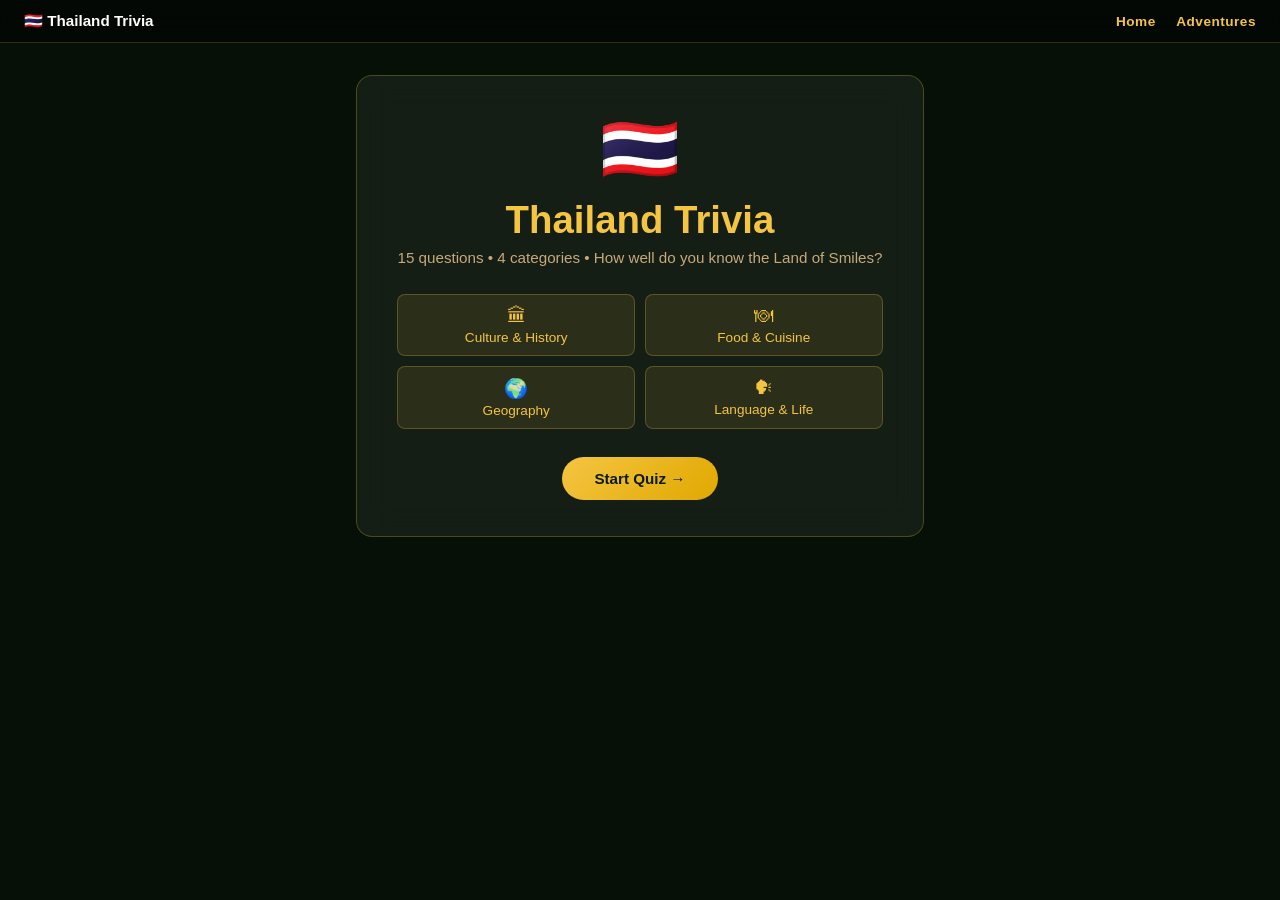
==== app.html @ a81b665e "Add files via upload" ====
<!DOCTYPE html>
<html lang="en">
<head>
  <meta charset="UTF-8">
  <meta name="viewport" content="width=device-width, initial-scale=1.0">
  <title>Thailand Trivia | Alec Roland</title>
  <style>
    /* ========================================================
       ALL STYLES IN ONE FILE (no Bootstrap, no external CSS)
       ======================================================== */
    *, *::before, *::after { box-sizing: border-box; margin: 0; padding: 0; }

    :root {
      --bg-dark: #0c1a0e;
      --gold: #f5c542;
      --gold-hover: #e0b030;
      --card-bg: rgba(255, 255, 255, 0.06);
      --card-border: rgba(245, 197, 66, 0.25);
      --text-main: #f0e6d3;
      --text-muted: #c9a97a;
      --green: #3ddc84;
      --red: #ff5f5f;
      --correct-bg: rgba(61, 220, 132, 0.15);
      --wrong-bg: rgba(255, 95, 95, 0.15);
      --font-main: 'Segoe UI', Arial, sans-serif;
    }

    body {
      font-family: var(--font-main);
      background-color: var(--bg-dark);
      background-image: url('https://images.unsplash.com/photo-1528360983277-13d401cdc186?w=1200&q=60');
      background-size: cover;
      background-attachment: fixed;
      background-position: center;
      color: var(--text-main);
      min-height: 100vh;
      padding: 0;
    }

    body::before {
      content: '';
      position: fixed;
      inset: 0;
      background: rgba(6, 14, 6, 0.82);
      z-index: 0;
    }

    /* Page wrapper */
    .page {
      position: relative;
      z-index: 1;
      min-height: 100vh;
      display: flex;
      flex-direction: column;
    }

    /* Top nav */
    .top-nav {
      background: rgba(0,0,0,0.5);
      backdrop-filter: blur(10px);
      border-bottom: 1px solid rgba(245, 197, 66, 0.2);
      padding: 12px 24px;
      display: flex;
      align-items: center;
      justify-content: space-between;
    }
    .top-nav a {
      color: var(--gold);
      text-decoration: none;
      font-size: 0.85rem;
      font-weight: 600;
      letter-spacing: 0.5px;
    }
    .top-nav a:hover { color: #fff; }
    .top-nav .brand {
      font-size: 0.95rem;
      color: #fff;
      font-weight: 700;
    }

    /* Main container */
    .container {
      max-width: 680px;
      margin: 0 auto;
      padding: 32px 20px 60px;
      flex: 1;
    }

    /* Card base */
    .card {
      background: var(--card-bg);
      backdrop-filter: blur(16px);
      -webkit-backdrop-filter: blur(16px);
      border: 1px solid var(--card-border);
      border-radius: 16px;
      padding: 36px 40px;
      margin-bottom: 20px;
    }

    /* ---- SCREENS ---- */
    .screen { display: none; }
    .screen.active { display: block; }

    /* Intro screen */
    .intro-icon { font-size: 4rem; text-align: center; margin-bottom: 12px; }
    .intro-title {
      font-size: 2.4rem;
      font-weight: 800;
      color: var(--gold);
      text-align: center;
      line-height: 1.1;
      margin-bottom: 8px;
    }
    .intro-sub {
      text-align: center;
      color: var(--text-muted);
      margin-bottom: 28px;
      font-size: 0.95rem;
    }
    .category-grid {
      display: grid;
      grid-template-columns: 1fr 1fr;
      gap: 10px;
      margin-bottom: 28px;
    }
    .category-chip {
      background: rgba(245, 197, 66, 0.1);
      border: 1px solid rgba(245, 197, 66, 0.25);
      border-radius: 8px;
      padding: 10px 14px;
      font-size: 0.85rem;
      color: var(--gold);
      text-align: center;
    }
    .category-chip span { font-size: 1.2rem; display: block; margin-bottom: 3px; }

    /* Progress bar */
    .progress-wrap {
      margin-bottom: 20px;
    }
    .progress-label {
      display: flex;
      justify-content: space-between;
      font-size: 0.8rem;
      color: var(--text-muted);
      margin-bottom: 6px;
    }
    .progress-bar-outer {
      height: 6px;
      background: rgba(255,255,255,0.1);
      border-radius: 3px;
      overflow: hidden;
    }
    .progress-bar-inner {
      height: 100%;
      background: linear-gradient(90deg, var(--gold), #e8a000);
      border-radius: 3px;
      transition: width 0.4s ease;
    }

    /* Question screen */
    .q-category {
      font-size: 0.75rem;
      text-transform: uppercase;
      letter-spacing: 2px;
      color: var(--gold);
      font-weight: 700;
      margin-bottom: 12px;
    }
    .q-text {
      font-size: 1.25rem;
      font-weight: 600;
      color: #fff;
      line-height: 1.5;
      margin-bottom: 24px;
    }
    .options-grid {
      display: flex;
      flex-direction: column;
      gap: 10px;
    }
    .option-btn {
      background: rgba(255,255,255,0.05);
      border: 1px solid rgba(255,255,255,0.15);
      border-radius: 10px;
      padding: 14px 18px;
      color: var(--text-main);
      font-size: 0.95rem;
      text-align: left;
      cursor: pointer;
      transition: background 0.2s, border-color 0.2s, transform 0.1s;
      display: flex;
      align-items: center;
      gap: 12px;
      font-family: var(--font-main);
    }
    .option-btn:hover:not(:disabled) {
      background: rgba(245, 197, 66, 0.12);
      border-color: rgba(245, 197, 66, 0.5);
      transform: translateX(3px);
    }
    .option-btn:disabled { cursor: default; }
    .option-btn.correct {
      background: var(--correct-bg);
      border-color: var(--green);
      color: var(--green);
    }
    .option-btn.wrong {
      background: var(--wrong-bg);
      border-color: var(--red);
      color: var(--red);
    }
    .option-label {
      width: 28px; height: 28px;
      border-radius: 50%;
      background: rgba(255,255,255,0.1);
      display: flex; align-items: center; justify-content: center;
      font-weight: 700;
      font-size: 0.8rem;
      flex-shrink: 0;
      transition: background 0.2s;
    }
    .option-btn.correct .option-label { background: var(--green); color: #000; }
    .option-btn.wrong .option-label { background: var(--red); color: #fff; }

    /* Feedback box */
    .feedback {
      margin-top: 18px;
      padding: 14px 18px;
      border-radius: 10px;
      font-size: 0.9rem;
      line-height: 1.6;
      display: none;
    }
    .feedback.correct { background: var(--correct-bg); border: 1px solid var(--green); color: #a8ffcb; }
    .feedback.wrong { background: var(--wrong-bg); border: 1px solid var(--red); color: #ffb3b3; }
    .feedback.show { display: block; }

    /* Score strip */
    .score-strip {
      display: flex;
      gap: 12px;
      margin-bottom: 20px;
      flex-wrap: wrap;
    }
    .score-chip {
      background: rgba(255,255,255,0.06);
      border: 1px solid rgba(255,255,255,0.12);
      border-radius: 20px;
      padding: 6px 16px;
      font-size: 0.82rem;
      color: var(--text-muted);
      display: flex;
      align-items: center;
      gap: 6px;
    }
    .score-chip .val { color: #fff; font-weight: 700; }

    /* Results screen */
    .results-icon { font-size: 4.5rem; text-align: center; margin-bottom: 10px; }
    .results-title {
      font-size: 2rem;
      font-weight: 800;
      text-align: center;
      margin-bottom: 6px;
    }
    .results-subtitle {
      text-align: center;
      color: var(--text-muted);
      margin-bottom: 24px;
      font-size: 0.95rem;
    }
    .score-display {
      text-align: center;
      margin-bottom: 24px;
    }
    .score-big {
      font-size: 4rem;
      font-weight: 900;
      line-height: 1;
    }
    .score-denom { font-size: 1.5rem; color: var(--text-muted); font-weight: 400; }
    .score-pct {
      font-size: 1.1rem;
      color: var(--text-muted);
      margin-top: 6px;
    }
    .results-message {
      background: rgba(255,255,255,0.05);
      border-left: 3px solid var(--gold);
      border-radius: 0 8px 8px 0;
      padding: 14px 18px;
      font-size: 0.95rem;
      color: var(--text-main);
      margin-bottom: 24px;
      line-height: 1.6;
    }
    .answer-review { margin-bottom: 24px; }
    .answer-review h3 {
      font-size: 0.8rem;
      text-transform: uppercase;
      letter-spacing: 2px;
      color: var(--text-muted);
      margin-bottom: 12px;
    }
    .review-item {
      display: flex;
      align-items: flex-start;
      gap: 10px;
      padding: 8px 0;
      border-bottom: 1px solid rgba(255,255,255,0.05);
      font-size: 0.88rem;
    }
    .review-icon { flex-shrink: 0; margin-top: 2px; font-size: 1rem; }
    .review-q { color: var(--text-muted); line-height: 1.4; }
    .review-a { color: var(--text-main); font-weight: 600; }

    /* Buttons */
    .btn {
      display: inline-block;
      font-family: var(--font-main);
      font-weight: 700;
      padding: 13px 32px;
      border-radius: 30px;
      border: none;
      cursor: pointer;
      font-size: 0.95rem;
      transition: transform 0.15s, box-shadow 0.15s;
      text-decoration: none;
      text-align: center;
    }
    .btn:hover { transform: translateY(-2px); }

    .btn-gold {
      background: linear-gradient(135deg, var(--gold), #e0a800);
      color: #0c1a0e;
    }
    .btn-gold:hover { box-shadow: 0 6px 18px rgba(245, 197, 66, 0.4); }

    .btn-outline {
      background: transparent;
      color: var(--gold);
      border: 2px solid var(--gold);
    }
    .btn-outline:hover { background: rgba(245, 197, 66, 0.1); }

    .btn-next {
      margin-top: 16px;
      width: 100%;
      display: none;
    }
    .btn-next.show { display: block; }

    .btn-row {
      display: flex;
      gap: 12px;
      flex-wrap: wrap;
      justify-content: center;
    }

    /* Responsive */
    @media (max-width: 520px) {
      .card { padding: 24px 20px; }
      .intro-title { font-size: 1.9rem; }
      .category-grid { grid-template-columns: 1fr 1fr; }
      .q-text { font-size: 1.1rem; }
    }
  </style>
</head>
<body>
<div class="page">

  <!-- Top nav -->
  <nav class="top-nav">
    <span class="brand">&#127481;&#127469; Thailand Trivia</span>
    <div>
      <a href="index.html" style="margin-right: 16px;">Home</a>
      <a href="scratch.html">Adventures</a>
    </div>
  </nav>

  <div class="container">

    <!-- ============ INTRO SCREEN ============ -->
    <div id="screen-intro" class="screen active">
      <div class="card">
        <div class="intro-icon">&#127481;&#127469;</div>
        <h1 class="intro-title">Thailand Trivia</h1>
        <p class="intro-sub">15 questions &bull; 4 categories &bull; How well do you know the Land of Smiles?</p>

        <div class="category-grid">
          <div class="category-chip"><span>&#127963;</span>Culture &amp; History</div>
          <div class="category-chip"><span>&#127869;</span>Food &amp; Cuisine</div>
          <div class="category-chip"><span>&#127757;</span>Geography</div>
          <div class="category-chip"><span>&#128483;</span>Language &amp; Life</div>
        </div>

        <div style="text-align: center;">
          <button class="btn btn-gold" onclick="startQuiz()">Start Quiz &#8594;</button>
        </div>
      </div>
    </div>

    <!-- ============ QUESTION SCREEN ============ -->
    <div id="screen-quiz" class="screen">

      <!-- Score strip -->
      <div class="score-strip">
        <div class="score-chip">
          Question <span class="val" id="q-counter">1 / 15</span>
        </div>
        <div class="score-chip">
          Score &nbsp;<span class="val" id="score-live">0</span>
        </div>
        <div class="score-chip" id="streak-chip" style="display:none;">
          Streak &#128293;&nbsp;<span class="val" id="streak-val">0</span>
        </div>
      </div>

      <!-- Progress bar -->
      <div class="progress-wrap">
        <div class="progress-label">
          <span id="progress-label-text">Question 1 of 15</span>
          <span id="progress-pct">0%</span>
        </div>
        <div class="progress-bar-outer">
          <div class="progress-bar-inner" id="progress-bar" style="width: 0%;"></div>
        </div>
      </div>

      <!-- Question card -->
      <div class="card">
        <p class="q-category" id="q-category">Culture</p>
        <p class="q-text" id="q-text">Question goes here</p>

        <div class="options-grid" id="options-container"></div>

        <div class="feedback" id="feedback-box"></div>

        <button class="btn btn-gold btn-next" id="btn-next" onclick="nextQuestion()">
          Next Question &#8594;
        </button>
      </div>

    </div>

    <!-- ============ RESULTS SCREEN ============ -->
    <div id="screen-results" class="screen">
      <div class="card">
        <div class="results-icon" id="results-icon">&#127942;</div>
        <h2 class="results-title" id="results-title">Quiz Complete!</h2>
        <p class="results-subtitle" id="results-subtitle">Here's how you did:</p>

        <div class="score-display">
          <div class="score-big" id="results-score-big">
            <span id="final-score" style="color: var(--gold);">0</span>
            <span class="score-denom" id="final-denom">/ 15</span>
          </div>
          <div class="score-pct" id="results-pct">0% correct</div>
        </div>

        <div class="results-message" id="results-message"></div>

        <div class="answer-review">
          <h3>Review Your Answers</h3>
          <div id="review-list"></div>
        </div>

        <div class="btn-row">
          <button class="btn btn-gold" onclick="restartQuiz()">Play Again &#8635;</button>
          <a href="scratch.html" class="btn btn-outline">Adventures Page</a>
        </div>
      </div>
    </div>

  </div>
</div>

<!-- ============================================================
     ALL JAVASCRIPT IN ONE FILE
     ============================================================ -->
<script>
  /* ---- Question bank ---- */
  const questions = [
    {
      category: "Culture & History",
      emoji: "🏛️",
      q: "What does the name 'Thailand' literally mean?",
      options: ["Land of Gold", "Land of the Free", "Land of Smiles", "Land of Temples"],
      answer: 1,
      fact: "Thailand's name comes from 'Thai' (free) + 'land' — it reflects national pride in never being colonized."
    },
    {
      category: "Culture & History",
      emoji: "🏛️",
      q: "What is the official religion of Thailand?",
      options: ["Islam", "Hinduism", "Theravada Buddhism", "Christianity"],
      answer: 2,
      fact: "Over 93% of Thais practice Theravada Buddhism. Monks in saffron robes are a common and revered sight."
    },
    {
      category: "Culture & History",
      emoji: "🏛️",
      q: "Which temple is considered Thailand's most sacred Buddhist site?",
      options: ["Wat Pho", "Wat Phra Kaew", "Wat Arun", "Wat Chedi Luang"],
      answer: 1,
      fact: "Wat Phra Kaew (Temple of the Emerald Buddha) sits inside the Grand Palace compound in Bangkok and houses a revered jade statue."
    },
    {
      category: "Culture & History",
      emoji: "🏛️",
      q: "Thailand was formerly known by what name?",
      options: ["Siam", "Indochina", "Pagan", "Khmer"],
      answer: 0,
      fact: "The country was officially called Siam until 1939, when the name was changed to Thailand."
    },
    {
      category: "Culture & History",
      emoji: "🏛️",
      q: "What major event does Thailand celebrate during Songkran each April?",
      options: ["Constitution Day", "Thai New Year", "King's Birthday", "Harvest Festival"],
      answer: 1,
      fact: "Songkran is the Thai New Year water festival — streets fill with water fights as a symbol of cleansing and renewal."
    },
    {
      category: "Food & Cuisine",
      emoji: "🍜",
      q: "Which dish is often called Thailand's national dish?",
      options: ["Tom Kha Gai", "Green Curry", "Pad Thai", "Khao Pad"],
      answer: 2,
      fact: "Pad Thai (stir-fried rice noodles with egg, tofu or shrimp, peanuts, and lime) is Thailand's most internationally recognized dish."
    },
    {
      category: "Food & Cuisine",
      emoji: "🍜",
      q: "What is 'Tom Yum'?",
      options: ["A type of rice", "A spicy and sour soup", "A sweet dessert", "A fermented fish sauce"],
      answer: 1,
      fact: "Tom Yum is a hot and sour Thai soup, typically made with lemongrass, galangal, kaffir lime leaves, shrimp, and chili."
    },
    {
      category: "Food & Cuisine",
      emoji: "🍜",
      q: "What is Thailand's most popular dessert?",
      options: ["Coconut Ice Cream", "Mango Sticky Rice", "Tub Tim Grob", "Khanom Krok"],
      answer: 1,
      fact: "Mango sticky rice (Khao Niao Mamuang) — glutinous rice with fresh mango and sweet coconut cream — is beloved worldwide."
    },
    {
      category: "Food & Cuisine",
      emoji: "🍜",
      q: "What fish sauce is a staple condiment on Thai tables?",
      options: ["Oyster sauce", "Soy sauce", "Nam pla", "Worcestershire sauce"],
      answer: 2,
      fact: "Nam pla (น้ำปลา) is a fermented fish sauce used throughout Thai cooking — it's the salt of Southeast Asian cuisine."
    },
    {
      category: "Geography",
      emoji: "🗺️",
      q: "What is the capital city of Thailand?",
      options: ["Chiang Mai", "Phuket", "Bangkok", "Pattaya"],
      answer: 2,
      fact: "Bangkok (officially Krung Thep Maha Nakhon) is the capital and largest city. Its full ceremonial name is the longest city name in the world!"
    },
    {
      category: "Geography",
      emoji: "🗺️",
      q: "Which country does NOT share a border with Thailand?",
      options: ["Myanmar", "Cambodia", "Vietnam", "Indonesia"],
      answer: 3,
      fact: "Thailand borders Myanmar, Laos, Cambodia, and Malaysia. Indonesia is separated by ocean."
    },
    {
      category: "Geography",
      emoji: "🗺️",
      q: "What is the main river that flows through Bangkok?",
      options: ["Mekong River", "Irrawaddy River", "Chao Phraya River", "Ping River"],
      answer: 2,
      fact: "The Chao Phraya River is Bangkok's lifeline — it runs through the heart of the city and has sustained Thai civilization for centuries."
    },
    {
      category: "Geography",
      emoji: "🗺️",
      q: "Which Thai island is famous for its nightlife and resorts?",
      options: ["Koh Samui", "Phuket", "Koh Lipe", "Koh Tao"],
      answer: 1,
      fact: "Phuket is Thailand's largest island and most famous international resort destination, known for beaches, nightlife, and resorts."
    },
    {
      category: "Language & Life",
      emoji: "🗣️",
      q: "How many tones does the Thai language have?",
      options: ["3", "4", "5", "6"],
      answer: 2,
      fact: "Thai has 5 tones: mid, low, falling, high, and rising. The same syllable with different tones has completely different meanings!"
    },
    {
      category: "Language & Life",
      emoji: "🗣️",
      q: "What is the Thai greeting gesture called?",
      options: ["Namaste", "Wai", "Salaam", "Bowing"],
      answer: 1,
      fact: "The Wai (ไหว้) is a gesture of greeting, respect, and thanks — you press your palms together and bow slightly. The higher the hands, the more respect shown."
    }
  ];

  /* ---- App state ---- */
  let currentQ = 0;
  let score = 0;
  let streak = 0;
  let answered = false;
  let userAnswers = [];
  let shuffledQuestions = [];

  /* ---- Helpers ---- */
  function shuffleArray(arr) {
    const a = [...arr];
    for (let i = a.length - 1; i > 0; i--) {
      const j = Math.floor(Math.random() * (i + 1));
      [a[i], a[j]] = [a[j], a[i]];
    }
    return a;
  }

  function showScreen(id) {
    document.querySelectorAll('.screen').forEach(s => s.classList.remove('active'));
    document.getElementById(id).classList.add('active');
  }

  /* ---- Start quiz ---- */
  function startQuiz() {
    shuffledQuestions = shuffleArray(questions);
    currentQ = 0;
    score = 0;
    streak = 0;
    userAnswers = [];
    showScreen('screen-quiz');
    renderQuestion();
  }

  /* ---- Render question ---- */
  function renderQuestion() {
    const q = shuffledQuestions[currentQ];
    answered = false;

    // Progress
    const pct = Math.round((currentQ / shuffledQuestions.length) * 100);
    document.getElementById('progress-bar').style.width = pct + '%';
    document.getElementById('progress-pct').textContent = pct + '%';
    document.getElementById('progress-label-text').textContent = `Question ${currentQ + 1} of ${shuffledQuestions.length}`;
    document.getElementById('q-counter').textContent = `${currentQ + 1} / ${shuffledQuestions.length}`;
    document.getElementById('score-live').textContent = score;

    // Streak chip
    if (streak >= 2) {
      document.getElementById('streak-chip').style.display = 'flex';
      document.getElementById('streak-val').textContent = streak;
    } else {
      document.getElementById('streak-chip').style.display = 'none';
    }

    // Question text
    document.getElementById('q-category').textContent = `${q.emoji}  ${q.category}`;
    document.getElementById('q-text').textContent = q.q;

    // Options
    const labels = ['A', 'B', 'C', 'D'];
    const container = document.getElementById('options-container');
    container.innerHTML = '';
    q.options.forEach((opt, i) => {
      const btn = document.createElement('button');
      btn.className = 'option-btn';
      btn.innerHTML = `<span class="option-label">${labels[i]}</span> ${opt}`;
      btn.onclick = () => selectAnswer(i, btn);
      container.appendChild(btn);
    });

    // Reset feedback and next button
    const fb = document.getElementById('feedback-box');
    fb.className = 'feedback';
    fb.textContent = '';

    const nextBtn = document.getElementById('btn-next');
    nextBtn.className = 'btn btn-gold btn-next';
    nextBtn.textContent = currentQ < shuffledQuestions.length - 1 ? 'Next Question →' : 'See Results →';
  }

  /* ---- Select answer ---- */
  function selectAnswer(idx, clickedBtn) {
    if (answered) return;
    answered = true;

    const q = shuffledQuestions[currentQ];
    const correct = q.answer;
    const isCorrect = idx === correct;

    // Style all buttons
    const btns = document.querySelectorAll('.option-btn');
    btns.forEach((btn, i) => {
      btn.disabled = true;
      if (i === correct) btn.classList.add('correct');
    });
    if (!isCorrect) clickedBtn.classList.add('wrong');

    // Score & streak
    if (isCorrect) {
      score++;
      streak++;
      document.getElementById('score-live').textContent = score;
    } else {
      streak = 0;
    }

    // Streak chip update
    if (streak >= 2) {
      document.getElementById('streak-chip').style.display = 'flex';
      document.getElementById('streak-val').textContent = streak;
    }

    // Record answer
    userAnswers.push({ q: q.q, correct: isCorrect, correctAnswer: q.options[correct], yourAnswer: q.options[idx] });

    // Feedback
    const fb = document.getElementById('feedback-box');
    if (isCorrect) {
      fb.className = 'feedback correct show';
      fb.innerHTML = `✅ <strong>Correct!</strong> ${q.fact}`;
    } else {
      fb.className = 'feedback wrong show';
      fb.innerHTML = `❌ <strong>Not quite.</strong> The answer was <strong>${q.options[correct]}</strong>. ${q.fact}`;
    }

    // Show next button
    document.getElementById('btn-next').classList.add('show');
  }

  /* ---- Next question ---- */
  function nextQuestion() {
    currentQ++;
    if (currentQ < shuffledQuestions.length) {
      renderQuestion();
      // Scroll to top of quiz card
      document.getElementById('screen-quiz').scrollIntoView({ behavior: 'smooth', block: 'start' });
    } else {
      showResults();
    }
  }

  /* ---- Show results ---- */
  function showResults() {
    const total = shuffledQuestions.length;
    const pct = Math.round((score / total) * 100);

    // Icon & title
    let icon, title, subtitle, message;
    if (pct === 100) {
      icon = '🏆'; title = 'Perfect Score!'; subtitle = 'You aced every question!';
      message = 'Incredible! You know Thailand better than most tourists — and maybe even most Thais! You must have spent some serious time immersed in the culture.';
    } else if (pct >= 80) {
      icon = '🥇'; title = 'Thailand Expert!'; subtitle = 'You really know your stuff.';
      message = 'Outstanding! Your knowledge of Thailand — from its temples to its cuisine to its language — is seriously impressive. Just a few questions away from perfection!';
    } else if (pct >= 60) {
      icon = '🥈'; title = 'Solid Performance!'; subtitle = 'You know Thailand pretty well.';
      message = 'Great job! You have a solid understanding of Thai culture and geography. A trip to Bangkok might sharpen up those last few gaps!';
    } else if (pct >= 40) {
      icon = '📚'; title = 'Room to Grow!'; subtitle = 'A decent start.';
      message = 'Not bad! You picked up some facts along the way. Thailand is a rich and fascinating country — read the explanations above and try again to improve your score!';
    } else {
      icon = '✈️'; title = 'Time to Book a Trip!'; subtitle = 'The best way to learn is to go.';
      message = 'Thailand is waiting for you! Don\'t worry — most people haven\'t studied Thai culture deeply. Take a read through the adventures page and come back for another round!';
    }

    document.getElementById('results-icon').textContent = icon;
    document.getElementById('results-title').textContent = title;
    document.getElementById('results-subtitle').textContent = subtitle;
    document.getElementById('final-score').textContent = score;
    document.getElementById('final-denom').textContent = `/ ${total}`;
    document.getElementById('results-pct').textContent = `${pct}% correct`;
    document.getElementById('results-message').textContent = message;

    // Score color
    const bigScore = document.getElementById('final-score');
    if (pct >= 80) bigScore.style.color = '#3ddc84';
    else if (pct >= 50) bigScore.style.color = '#f5c542';
    else bigScore.style.color = '#ff7f7f';

    // Review list
    const reviewList = document.getElementById('review-list');
    reviewList.innerHTML = '';
    userAnswers.forEach(ua => {
      const div = document.createElement('div');
      div.className = 'review-item';
      div.innerHTML = `
        <span class="review-icon">${ua.correct ? '✅' : '❌'}</span>
        <div>
          <div class="review-q">${ua.q}</div>
          <div class="review-a">${ua.correct ? ua.correctAnswer : `Your answer: ${ua.yourAnswer} — Correct: ${ua.correctAnswer}`}</div>
        </div>`;
      reviewList.appendChild(div);
    });

    showScreen('screen-results');
    window.scrollTo({ top: 0, behavior: 'smooth' });
  }

  /* ---- Restart ---- */
  function restartQuiz() {
    startQuiz();
    window.scrollTo({ top: 0, behavior: 'smooth' });
  }
</script>
</body>
</html>
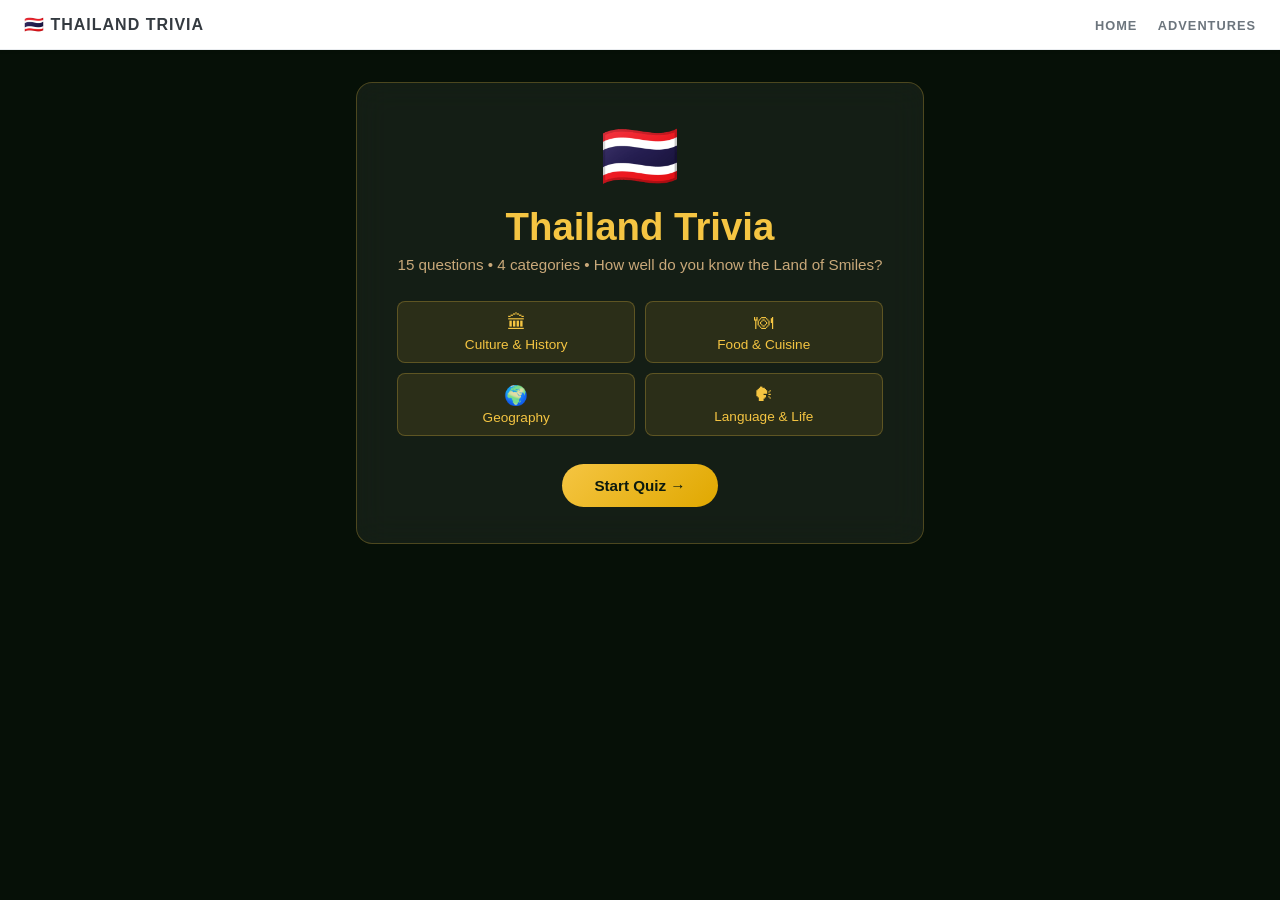
==== commit 3a38d13e: "Update app.html" ====
--- a/app.html
+++ b/app.html
@@ -5,809 +5,241 @@
   <meta name="viewport" content="width=device-width, initial-scale=1.0">
   <title>Thailand Trivia | Alec Roland</title>
   <style>
-    /* ========================================================
-       ALL STYLES IN ONE FILE (no Bootstrap, no external CSS)
-       ======================================================== */
     *, *::before, *::after { box-sizing: border-box; margin: 0; padding: 0; }
-
     :root {
-      --bg-dark: #0c1a0e;
-      --gold: #f5c542;
-      --gold-hover: #e0b030;
-      --card-bg: rgba(255, 255, 255, 0.06);
-      --card-border: rgba(245, 197, 66, 0.25);
-      --text-main: #f0e6d3;
-      --text-muted: #c9a97a;
-      --green: #3ddc84;
-      --red: #ff5f5f;
-      --correct-bg: rgba(61, 220, 132, 0.15);
-      --wrong-bg: rgba(255, 95, 95, 0.15);
+      --bg-dark: #0c1a0e; --gold: #f5c542; --gold-hover: #e0b030;
+      --card-bg: rgba(255,255,255,0.06); --card-border: rgba(245,197,66,0.25);
+      --text-main: #f0e6d3; --text-muted: #c9a97a;
+      --green: #3ddc84; --red: #ff5f5f;
+      --correct-bg: rgba(61,220,132,0.15); --wrong-bg: rgba(255,95,95,0.15);
       --font-main: 'Segoe UI', Arial, sans-serif;
     }
-
-    body {
-      font-family: var(--font-main);
-      background-color: var(--bg-dark);
-      background-image: url('https://images.unsplash.com/photo-1528360983277-13d401cdc186?w=1200&q=60');
-      background-size: cover;
-      background-attachment: fixed;
-      background-position: center;
-      color: var(--text-main);
-      min-height: 100vh;
-      padding: 0;
-    }
-
-    body::before {
-      content: '';
-      position: fixed;
-      inset: 0;
-      background: rgba(6, 14, 6, 0.82);
-      z-index: 0;
-    }
-
-    /* Page wrapper */
-    .page {
-      position: relative;
-      z-index: 1;
-      min-height: 100vh;
-      display: flex;
-      flex-direction: column;
-    }
-
-    /* Top nav */
-    .top-nav {
-      background: rgba(0,0,0,0.5);
-      backdrop-filter: blur(10px);
-      border-bottom: 1px solid rgba(245, 197, 66, 0.2);
-      padding: 12px 24px;
-      display: flex;
-      align-items: center;
-      justify-content: space-between;
-    }
-    .top-nav a {
-      color: var(--gold);
-      text-decoration: none;
-      font-size: 0.85rem;
-      font-weight: 600;
-      letter-spacing: 0.5px;
-    }
-    .top-nav a:hover { color: #fff; }
-    .top-nav .brand {
-      font-size: 0.95rem;
-      color: #fff;
-      font-weight: 700;
-    }
-
-    /* Main container */
-    .container {
-      max-width: 680px;
-      margin: 0 auto;
-      padding: 32px 20px 60px;
-      flex: 1;
-    }
-
-    /* Card base */
-    .card {
-      background: var(--card-bg);
-      backdrop-filter: blur(16px);
-      -webkit-backdrop-filter: blur(16px);
-      border: 1px solid var(--card-border);
-      border-radius: 16px;
-      padding: 36px 40px;
-      margin-bottom: 20px;
-    }
-
-    /* ---- SCREENS ---- */
-    .screen { display: none; }
-    .screen.active { display: block; }
-
-    /* Intro screen */
+    body { font-family: var(--font-main); background-color: var(--bg-dark); background-image: url('https://images.unsplash.com/photo-1528360983277-13d401cdc186?w=1200&q=60'); background-size: cover; background-attachment: fixed; background-position: center; color: var(--text-main); min-height: 100vh; }
+    body::before { content: ''; position: fixed; inset: 0; background: rgba(6,14,6,0.82); z-index: 0; }
+    .page { position: relative; z-index: 1; min-height: 100vh; display: flex; flex-direction: column; }
+    .top-nav { background: #ffffff; border-bottom: 1px solid #e9ecef; padding: 15px 24px; display: flex; align-items: center; justify-content: space-between; position: sticky; top: 0; z-index: 100; box-shadow: 0 1px 4px rgba(0,0,0,0.07); }
+    .top-nav a { color: #6c757d; text-decoration: none; font-size: 0.8rem; font-weight: 700; letter-spacing: 1px; text-transform: uppercase; margin-left: 16px; }
+    .top-nav a:hover { color: #212529; }
+    .top-nav .brand { font-size: 1rem; color: #343a40; font-weight: 800; letter-spacing: 1px; text-transform: uppercase; }
+    .container { max-width: 680px; margin: 0 auto; padding: 32px 20px 60px; flex: 1; }
+    .card { background: var(--card-bg); backdrop-filter: blur(16px); -webkit-backdrop-filter: blur(16px); border: 1px solid var(--card-border); border-radius: 16px; padding: 36px 40px; margin-bottom: 20px; }
+    .screen { display: none; } .screen.active { display: block; }
     .intro-icon { font-size: 4rem; text-align: center; margin-bottom: 12px; }
-    .intro-title {
-      font-size: 2.4rem;
-      font-weight: 800;
-      color: var(--gold);
-      text-align: center;
-      line-height: 1.1;
-      margin-bottom: 8px;
-    }
-    .intro-sub {
-      text-align: center;
-      color: var(--text-muted);
-      margin-bottom: 28px;
-      font-size: 0.95rem;
-    }
-    .category-grid {
-      display: grid;
-      grid-template-columns: 1fr 1fr;
-      gap: 10px;
-      margin-bottom: 28px;
-    }
-    .category-chip {
-      background: rgba(245, 197, 66, 0.1);
-      border: 1px solid rgba(245, 197, 66, 0.25);
-      border-radius: 8px;
-      padding: 10px 14px;
-      font-size: 0.85rem;
-      color: var(--gold);
-      text-align: center;
-    }
+    .intro-title { font-size: 2.4rem; font-weight: 800; color: var(--gold); text-align: center; line-height: 1.1; margin-bottom: 8px; }
+    .intro-sub { text-align: center; color: var(--text-muted); margin-bottom: 28px; font-size: 0.95rem; }
+    .category-grid { display: grid; grid-template-columns: 1fr 1fr; gap: 10px; margin-bottom: 28px; }
+    .category-chip { background: rgba(245,197,66,0.1); border: 1px solid rgba(245,197,66,0.25); border-radius: 8px; padding: 10px 14px; font-size: 0.85rem; color: var(--gold); text-align: center; }
     .category-chip span { font-size: 1.2rem; display: block; margin-bottom: 3px; }
-
-    /* Progress bar */
-    .progress-wrap {
-      margin-bottom: 20px;
-    }
-    .progress-label {
-      display: flex;
-      justify-content: space-between;
-      font-size: 0.8rem;
-      color: var(--text-muted);
-      margin-bottom: 6px;
-    }
-    .progress-bar-outer {
-      height: 6px;
-      background: rgba(255,255,255,0.1);
-      border-radius: 3px;
-      overflow: hidden;
-    }
-    .progress-bar-inner {
-      height: 100%;
-      background: linear-gradient(90deg, var(--gold), #e8a000);
-      border-radius: 3px;
-      transition: width 0.4s ease;
-    }
-
-    /* Question screen */
-    .q-category {
-      font-size: 0.75rem;
-      text-transform: uppercase;
-      letter-spacing: 2px;
-      color: var(--gold);
-      font-weight: 700;
-      margin-bottom: 12px;
-    }
-    .q-text {
-      font-size: 1.25rem;
-      font-weight: 600;
-      color: #fff;
-      line-height: 1.5;
-      margin-bottom: 24px;
-    }
-    .options-grid {
-      display: flex;
-      flex-direction: column;
-      gap: 10px;
-    }
-    .option-btn {
-      background: rgba(255,255,255,0.05);
-      border: 1px solid rgba(255,255,255,0.15);
-      border-radius: 10px;
-      padding: 14px 18px;
-      color: var(--text-main);
-      font-size: 0.95rem;
-      text-align: left;
-      cursor: pointer;
-      transition: background 0.2s, border-color 0.2s, transform 0.1s;
-      display: flex;
-      align-items: center;
-      gap: 12px;
-      font-family: var(--font-main);
-    }
-    .option-btn:hover:not(:disabled) {
-      background: rgba(245, 197, 66, 0.12);
-      border-color: rgba(245, 197, 66, 0.5);
-      transform: translateX(3px);
-    }
+    .progress-wrap { margin-bottom: 20px; }
+    .progress-label { display: flex; justify-content: space-between; font-size: 0.8rem; color: var(--text-muted); margin-bottom: 6px; }
+    .progress-bar-outer { height: 6px; background: rgba(255,255,255,0.1); border-radius: 3px; overflow: hidden; }
+    .progress-bar-inner { height: 100%; background: linear-gradient(90deg, var(--gold), #e8a000); border-radius: 3px; transition: width 0.4s ease; }
+    .q-category { font-size: 0.75rem; text-transform: uppercase; letter-spacing: 2px; color: var(--gold); font-weight: 700; margin-bottom: 12px; }
+    .q-text { font-size: 1.25rem; font-weight: 600; color: #fff; line-height: 1.5; margin-bottom: 24px; }
+    .options-grid { display: flex; flex-direction: column; gap: 10px; }
+    .option-btn { background: rgba(255,255,255,0.05); border: 1px solid rgba(255,255,255,0.15); border-radius: 10px; padding: 14px 18px; color: var(--text-main); font-size: 0.95rem; text-align: left; cursor: pointer; transition: background 0.2s, border-color 0.2s, transform 0.1s; display: flex; align-items: center; gap: 12px; font-family: var(--font-main); }
+    .option-btn:hover:not(:disabled) { background: rgba(245,197,66,0.12); border-color: rgba(245,197,66,0.5); transform: translateX(3px); }
     .option-btn:disabled { cursor: default; }
-    .option-btn.correct {
-      background: var(--correct-bg);
-      border-color: var(--green);
-      color: var(--green);
-    }
-    .option-btn.wrong {
-      background: var(--wrong-bg);
-      border-color: var(--red);
-      color: var(--red);
-    }
-    .option-label {
-      width: 28px; height: 28px;
-      border-radius: 50%;
-      background: rgba(255,255,255,0.1);
-      display: flex; align-items: center; justify-content: center;
-      font-weight: 700;
-      font-size: 0.8rem;
-      flex-shrink: 0;
-      transition: background 0.2s;
-    }
+    .option-btn.correct { background: var(--correct-bg); border-color: var(--green); color: var(--green); }
+    .option-btn.wrong { background: var(--wrong-bg); border-color: var(--red); color: var(--red); }
+    .option-label { width: 28px; height: 28px; border-radius: 50%; background: rgba(255,255,255,0.1); display: flex; align-items: center; justify-content: center; font-weight: 700; font-size: 0.8rem; flex-shrink: 0; }
     .option-btn.correct .option-label { background: var(--green); color: #000; }
     .option-btn.wrong .option-label { background: var(--red); color: #fff; }
-
-    /* Feedback box */
-    .feedback {
-      margin-top: 18px;
-      padding: 14px 18px;
-      border-radius: 10px;
-      font-size: 0.9rem;
-      line-height: 1.6;
-      display: none;
-    }
+    .feedback { margin-top: 18px; padding: 14px 18px; border-radius: 10px; font-size: 0.9rem; line-height: 1.6; display: none; }
     .feedback.correct { background: var(--correct-bg); border: 1px solid var(--green); color: #a8ffcb; }
     .feedback.wrong { background: var(--wrong-bg); border: 1px solid var(--red); color: #ffb3b3; }
     .feedback.show { display: block; }
-
-    /* Score strip */
-    .score-strip {
-      display: flex;
-      gap: 12px;
-      margin-bottom: 20px;
-      flex-wrap: wrap;
-    }
-    .score-chip {
-      background: rgba(255,255,255,0.06);
-      border: 1px solid rgba(255,255,255,0.12);
-      border-radius: 20px;
-      padding: 6px 16px;
-      font-size: 0.82rem;
-      color: var(--text-muted);
-      display: flex;
-      align-items: center;
-      gap: 6px;
-    }
+    .score-strip { display: flex; gap: 12px; margin-bottom: 20px; flex-wrap: wrap; }
+    .score-chip { background: rgba(255,255,255,0.06); border: 1px solid rgba(255,255,255,0.12); border-radius: 20px; padding: 6px 16px; font-size: 0.82rem; color: var(--text-muted); display: flex; align-items: center; gap: 6px; }
     .score-chip .val { color: #fff; font-weight: 700; }
-
-    /* Results screen */
     .results-icon { font-size: 4.5rem; text-align: center; margin-bottom: 10px; }
-    .results-title {
-      font-size: 2rem;
-      font-weight: 800;
-      text-align: center;
-      margin-bottom: 6px;
-    }
-    .results-subtitle {
-      text-align: center;
-      color: var(--text-muted);
-      margin-bottom: 24px;
-      font-size: 0.95rem;
-    }
-    .score-display {
-      text-align: center;
-      margin-bottom: 24px;
-    }
-    .score-big {
-      font-size: 4rem;
-      font-weight: 900;
-      line-height: 1;
-    }
+    .results-title { font-size: 2rem; font-weight: 800; text-align: center; margin-bottom: 6px; }
+    .results-subtitle { text-align: center; color: var(--text-muted); margin-bottom: 24px; font-size: 0.95rem; }
+    .score-display { text-align: center; margin-bottom: 24px; }
+    .score-big { font-size: 4rem; font-weight: 900; line-height: 1; }
     .score-denom { font-size: 1.5rem; color: var(--text-muted); font-weight: 400; }
-    .score-pct {
-      font-size: 1.1rem;
-      color: var(--text-muted);
-      margin-top: 6px;
-    }
-    .results-message {
-      background: rgba(255,255,255,0.05);
-      border-left: 3px solid var(--gold);
-      border-radius: 0 8px 8px 0;
-      padding: 14px 18px;
-      font-size: 0.95rem;
-      color: var(--text-main);
-      margin-bottom: 24px;
-      line-height: 1.6;
-    }
+    .score-pct { font-size: 1.1rem; color: var(--text-muted); margin-top: 6px; }
+    .results-message { background: rgba(255,255,255,0.05); border-left: 3px solid var(--gold); border-radius: 0 8px 8px 0; padding: 14px 18px; font-size: 0.95rem; color: var(--text-main); margin-bottom: 24px; line-height: 1.6; }
     .answer-review { margin-bottom: 24px; }
-    .answer-review h3 {
-      font-size: 0.8rem;
-      text-transform: uppercase;
-      letter-spacing: 2px;
-      color: var(--text-muted);
-      margin-bottom: 12px;
-    }
-    .review-item {
-      display: flex;
-      align-items: flex-start;
-      gap: 10px;
-      padding: 8px 0;
-      border-bottom: 1px solid rgba(255,255,255,0.05);
-      font-size: 0.88rem;
-    }
+    .answer-review h3 { font-size: 0.8rem; text-transform: uppercase; letter-spacing: 2px; color: var(--text-muted); margin-bottom: 12px; }
+    .review-item { display: flex; align-items: flex-start; gap: 10px; padding: 8px 0; border-bottom: 1px solid rgba(255,255,255,0.05); font-size: 0.88rem; }
     .review-icon { flex-shrink: 0; margin-top: 2px; font-size: 1rem; }
     .review-q { color: var(--text-muted); line-height: 1.4; }
     .review-a { color: var(--text-main); font-weight: 600; }
-
-    /* Buttons */
-    .btn {
-      display: inline-block;
-      font-family: var(--font-main);
-      font-weight: 700;
-      padding: 13px 32px;
-      border-radius: 30px;
-      border: none;
-      cursor: pointer;
-      font-size: 0.95rem;
-      transition: transform 0.15s, box-shadow 0.15s;
-      text-decoration: none;
-      text-align: center;
-    }
+    .btn { display: inline-block; font-family: var(--font-main); font-weight: 700; padding: 13px 32px; border-radius: 30px; border: none; cursor: pointer; font-size: 0.95rem; transition: transform 0.15s, box-shadow 0.15s; text-decoration: none; text-align: center; }
     .btn:hover { transform: translateY(-2px); }
-
-    .btn-gold {
-      background: linear-gradient(135deg, var(--gold), #e0a800);
-      color: #0c1a0e;
-    }
-    .btn-gold:hover { box-shadow: 0 6px 18px rgba(245, 197, 66, 0.4); }
-
-    .btn-outline {
-      background: transparent;
-      color: var(--gold);
-      border: 2px solid var(--gold);
-    }
-    .btn-outline:hover { background: rgba(245, 197, 66, 0.1); }
-
-    .btn-next {
-      margin-top: 16px;
-      width: 100%;
-      display: none;
-    }
+    .btn-gold { background: linear-gradient(135deg, var(--gold), #e0a800); color: #0c1a0e; }
+    .btn-gold:hover { box-shadow: 0 6px 18px rgba(245,197,66,0.4); }
+    .btn-outline { background: transparent; color: var(--gold); border: 2px solid var(--gold); }
+    .btn-outline:hover { background: rgba(245,197,66,0.1); }
+    .btn-next { margin-top: 16px; width: 100%; display: none; }
     .btn-next.show { display: block; }
-
-    .btn-row {
-      display: flex;
-      gap: 12px;
-      flex-wrap: wrap;
-      justify-content: center;
-    }
-
-    /* Responsive */
-    @media (max-width: 520px) {
-      .card { padding: 24px 20px; }
-      .intro-title { font-size: 1.9rem; }
-      .category-grid { grid-template-columns: 1fr 1fr; }
-      .q-text { font-size: 1.1rem; }
-    }
+    .btn-row { display: flex; gap: 12px; flex-wrap: wrap; justify-content: center; }
+    @media (max-width: 520px) { .card { padding: 24px 20px; } .intro-title { font-size: 1.9rem; } .q-text { font-size: 1.1rem; } }
   </style>
 </head>
 <body>
 <div class="page">
-
-  <!-- Top nav -->
   <nav class="top-nav">
     <span class="brand">&#127481;&#127469; Thailand Trivia</span>
     <div>
-      <a href="index.html" style="margin-right: 16px;">Home</a>
+      <a href="index.html">Home</a>
       <a href="scratch.html">Adventures</a>
     </div>
   </nav>
-
   <div class="container">
-
-    <!-- ============ INTRO SCREEN ============ -->
     <div id="screen-intro" class="screen active">
       <div class="card">
         <div class="intro-icon">&#127481;&#127469;</div>
         <h1 class="intro-title">Thailand Trivia</h1>
         <p class="intro-sub">15 questions &bull; 4 categories &bull; How well do you know the Land of Smiles?</p>
-
         <div class="category-grid">
           <div class="category-chip"><span>&#127963;</span>Culture &amp; History</div>
           <div class="category-chip"><span>&#127869;</span>Food &amp; Cuisine</div>
           <div class="category-chip"><span>&#127757;</span>Geography</div>
           <div class="category-chip"><span>&#128483;</span>Language &amp; Life</div>
         </div>
-
-        <div style="text-align: center;">
-          <button class="btn btn-gold" onclick="startQuiz()">Start Quiz &#8594;</button>
-        </div>
-      </div>
-    </div>
-
-    <!-- ============ QUESTION SCREEN ============ -->
+        <div style="text-align:center;"><button class="btn btn-gold" onclick="startQuiz()">Start Quiz &#8594;</button></div>
+      </div>
+    </div>
     <div id="screen-quiz" class="screen">
-
-      <!-- Score strip -->
       <div class="score-strip">
-        <div class="score-chip">
-          Question <span class="val" id="q-counter">1 / 15</span>
-        </div>
-        <div class="score-chip">
-          Score &nbsp;<span class="val" id="score-live">0</span>
-        </div>
-        <div class="score-chip" id="streak-chip" style="display:none;">
-          Streak &#128293;&nbsp;<span class="val" id="streak-val">0</span>
-        </div>
-      </div>
-
-      <!-- Progress bar -->
+        <div class="score-chip">Question <span class="val" id="q-counter">1 / 15</span></div>
+        <div class="score-chip">Score &nbsp;<span class="val" id="score-live">0</span></div>
+        <div class="score-chip" id="streak-chip" style="display:none;">Streak &#128293;&nbsp;<span class="val" id="streak-val">0</span></div>
+      </div>
       <div class="progress-wrap">
-        <div class="progress-label">
-          <span id="progress-label-text">Question 1 of 15</span>
-          <span id="progress-pct">0%</span>
-        </div>
-        <div class="progress-bar-outer">
-          <div class="progress-bar-inner" id="progress-bar" style="width: 0%;"></div>
-        </div>
-      </div>
-
-      <!-- Question card -->
+        <div class="progress-label"><span id="progress-label-text">Question 1 of 15</span><span id="progress-pct">0%</span></div>
+        <div class="progress-bar-outer"><div class="progress-bar-inner" id="progress-bar" style="width:0%;"></div></div>
+      </div>
       <div class="card">
         <p class="q-category" id="q-category">Culture</p>
         <p class="q-text" id="q-text">Question goes here</p>
-
         <div class="options-grid" id="options-container"></div>
-
         <div class="feedback" id="feedback-box"></div>
-
-        <button class="btn btn-gold btn-next" id="btn-next" onclick="nextQuestion()">
-          Next Question &#8594;
-        </button>
-      </div>
-
-    </div>
-
-    <!-- ============ RESULTS SCREEN ============ -->
+        <button class="btn btn-gold btn-next" id="btn-next" onclick="nextQuestion()">Next Question &#8594;</button>
+      </div>
+    </div>
     <div id="screen-results" class="screen">
       <div class="card">
         <div class="results-icon" id="results-icon">&#127942;</div>
         <h2 class="results-title" id="results-title">Quiz Complete!</h2>
         <p class="results-subtitle" id="results-subtitle">Here's how you did:</p>
-
         <div class="score-display">
-          <div class="score-big" id="results-score-big">
-            <span id="final-score" style="color: var(--gold);">0</span>
-            <span class="score-denom" id="final-denom">/ 15</span>
-          </div>
+          <div class="score-big" id="results-score-big"><span id="final-score" style="color:var(--gold);">0</span><span class="score-denom" id="final-denom">/ 15</span></div>
           <div class="score-pct" id="results-pct">0% correct</div>
         </div>
-
         <div class="results-message" id="results-message"></div>
-
-        <div class="answer-review">
-          <h3>Review Your Answers</h3>
-          <div id="review-list"></div>
-        </div>
-
+        <div class="answer-review"><h3>Review Your Answers</h3><div id="review-list"></div></div>
         <div class="btn-row">
           <button class="btn btn-gold" onclick="restartQuiz()">Play Again &#8635;</button>
           <a href="scratch.html" class="btn btn-outline">Adventures Page</a>
         </div>
       </div>
     </div>
-
   </div>
 </div>
-
-<!-- ============================================================
-     ALL JAVASCRIPT IN ONE FILE
-     ============================================================ -->
 <script>
-  /* ---- Question bank ---- */
   const questions = [
-    {
-      category: "Culture & History",
-      emoji: "🏛️",
-      q: "What does the name 'Thailand' literally mean?",
-      options: ["Land of Gold", "Land of the Free", "Land of Smiles", "Land of Temples"],
-      answer: 1,
-      fact: "Thailand's name comes from 'Thai' (free) + 'land' — it reflects national pride in never being colonized."
-    },
-    {
-      category: "Culture & History",
-      emoji: "🏛️",
-      q: "What is the official religion of Thailand?",
-      options: ["Islam", "Hinduism", "Theravada Buddhism", "Christianity"],
-      answer: 2,
-      fact: "Over 93% of Thais practice Theravada Buddhism. Monks in saffron robes are a common and revered sight."
-    },
-    {
-      category: "Culture & History",
-      emoji: "🏛️",
-      q: "Which temple is considered Thailand's most sacred Buddhist site?",
-      options: ["Wat Pho", "Wat Phra Kaew", "Wat Arun", "Wat Chedi Luang"],
-      answer: 1,
-      fact: "Wat Phra Kaew (Temple of the Emerald Buddha) sits inside the Grand Palace compound in Bangkok and houses a revered jade statue."
-    },
-    {
-      category: "Culture & History",
-      emoji: "🏛️",
-      q: "Thailand was formerly known by what name?",
-      options: ["Siam", "Indochina", "Pagan", "Khmer"],
-      answer: 0,
-      fact: "The country was officially called Siam until 1939, when the name was changed to Thailand."
-    },
-    {
-      category: "Culture & History",
-      emoji: "🏛️",
-      q: "What major event does Thailand celebrate during Songkran each April?",
-      options: ["Constitution Day", "Thai New Year", "King's Birthday", "Harvest Festival"],
-      answer: 1,
-      fact: "Songkran is the Thai New Year water festival — streets fill with water fights as a symbol of cleansing and renewal."
-    },
-    {
-      category: "Food & Cuisine",
-      emoji: "🍜",
-      q: "Which dish is often called Thailand's national dish?",
-      options: ["Tom Kha Gai", "Green Curry", "Pad Thai", "Khao Pad"],
-      answer: 2,
-      fact: "Pad Thai (stir-fried rice noodles with egg, tofu or shrimp, peanuts, and lime) is Thailand's most internationally recognized dish."
-    },
-    {
-      category: "Food & Cuisine",
-      emoji: "🍜",
-      q: "What is 'Tom Yum'?",
-      options: ["A type of rice", "A spicy and sour soup", "A sweet dessert", "A fermented fish sauce"],
-      answer: 1,
-      fact: "Tom Yum is a hot and sour Thai soup, typically made with lemongrass, galangal, kaffir lime leaves, shrimp, and chili."
-    },
-    {
-      category: "Food & Cuisine",
-      emoji: "🍜",
-      q: "What is Thailand's most popular dessert?",
-      options: ["Coconut Ice Cream", "Mango Sticky Rice", "Tub Tim Grob", "Khanom Krok"],
-      answer: 1,
-      fact: "Mango sticky rice (Khao Niao Mamuang) — glutinous rice with fresh mango and sweet coconut cream — is beloved worldwide."
-    },
-    {
-      category: "Food & Cuisine",
-      emoji: "🍜",
-      q: "What fish sauce is a staple condiment on Thai tables?",
-      options: ["Oyster sauce", "Soy sauce", "Nam pla", "Worcestershire sauce"],
-      answer: 2,
-      fact: "Nam pla (น้ำปลา) is a fermented fish sauce used throughout Thai cooking — it's the salt of Southeast Asian cuisine."
-    },
-    {
-      category: "Geography",
-      emoji: "🗺️",
-      q: "What is the capital city of Thailand?",
-      options: ["Chiang Mai", "Phuket", "Bangkok", "Pattaya"],
-      answer: 2,
-      fact: "Bangkok (officially Krung Thep Maha Nakhon) is the capital and largest city. Its full ceremonial name is the longest city name in the world!"
-    },
-    {
-      category: "Geography",
-      emoji: "🗺️",
-      q: "Which country does NOT share a border with Thailand?",
-      options: ["Myanmar", "Cambodia", "Vietnam", "Indonesia"],
-      answer: 3,
-      fact: "Thailand borders Myanmar, Laos, Cambodia, and Malaysia. Indonesia is separated by ocean."
-    },
-    {
-      category: "Geography",
-      emoji: "🗺️",
-      q: "What is the main river that flows through Bangkok?",
-      options: ["Mekong River", "Irrawaddy River", "Chao Phraya River", "Ping River"],
-      answer: 2,
-      fact: "The Chao Phraya River is Bangkok's lifeline — it runs through the heart of the city and has sustained Thai civilization for centuries."
-    },
-    {
-      category: "Geography",
-      emoji: "🗺️",
-      q: "Which Thai island is famous for its nightlife and resorts?",
-      options: ["Koh Samui", "Phuket", "Koh Lipe", "Koh Tao"],
-      answer: 1,
-      fact: "Phuket is Thailand's largest island and most famous international resort destination, known for beaches, nightlife, and resorts."
-    },
-    {
-      category: "Language & Life",
-      emoji: "🗣️",
-      q: "How many tones does the Thai language have?",
-      options: ["3", "4", "5", "6"],
-      answer: 2,
-      fact: "Thai has 5 tones: mid, low, falling, high, and rising. The same syllable with different tones has completely different meanings!"
-    },
-    {
-      category: "Language & Life",
-      emoji: "🗣️",
-      q: "What is the Thai greeting gesture called?",
-      options: ["Namaste", "Wai", "Salaam", "Bowing"],
-      answer: 1,
-      fact: "The Wai (ไหว้) is a gesture of greeting, respect, and thanks — you press your palms together and bow slightly. The higher the hands, the more respect shown."
-    }
+    { category:"Culture & History", emoji:"🏛️", q:"What does the name 'Thailand' literally mean?", options:["Land of Gold","Land of the Free","Land of Smiles","Land of Temples"], answer:1, fact:"Thailand's name comes from 'Thai' (free) + 'land' — it reflects national pride in never being colonized." },
+    { category:"Culture & History", emoji:"🏛️", q:"What is the official religion of Thailand?", options:["Islam","Hinduism","Theravada Buddhism","Christianity"], answer:2, fact:"Over 93% of Thais practice Theravada Buddhism. Monks in saffron robes are a common and revered sight." },
+    { category:"Culture & History", emoji:"🏛️", q:"Which temple is considered Thailand's most sacred Buddhist site?", options:["Wat Pho","Wat Phra Kaew","Wat Arun","Wat Chedi Luang"], answer:1, fact:"Wat Phra Kaew (Temple of the Emerald Buddha) sits inside the Grand Palace compound in Bangkok." },
+    { category:"Culture & History", emoji:"🏛️", q:"Thailand was formerly known by what name?", options:["Siam","Indochina","Pagan","Khmer"], answer:0, fact:"The country was officially called Siam until 1939, when the name was changed to Thailand." },
+    { category:"Culture & History", emoji:"🏛️", q:"What major event does Thailand celebrate during Songkran each April?", options:["Constitution Day","Thai New Year","King's Birthday","Harvest Festival"], answer:1, fact:"Songkran is the Thai New Year water festival — streets fill with water fights as a symbol of cleansing and renewal." },
+    { category:"Food & Cuisine", emoji:"🍜", q:"Which dish is often called Thailand's national dish?", options:["Tom Kha Gai","Green Curry","Pad Thai","Khao Pad"], answer:2, fact:"Pad Thai (stir-fried rice noodles with egg, tofu or shrimp, peanuts, and lime) is Thailand's most internationally recognized dish." },
+    { category:"Food & Cuisine", emoji:"🍜", q:"What is 'Tom Yum'?", options:["A type of rice","A spicy and sour soup","A sweet dessert","A fermented fish sauce"], answer:1, fact:"Tom Yum is a hot and sour Thai soup, typically made with lemongrass, galangal, kaffir lime leaves, shrimp, and chili." },
+    { category:"Food & Cuisine", emoji:"🍜", q:"What is Thailand's most popular dessert?", options:["Coconut Ice Cream","Mango Sticky Rice","Tub Tim Grob","Khanom Krok"], answer:1, fact:"Mango sticky rice (Khao Niao Mamuang) — glutinous rice with fresh mango and sweet coconut cream — is beloved worldwide." },
+    { category:"Food & Cuisine", emoji:"🍜", q:"What fish sauce is a staple condiment on Thai tables?", options:["Oyster sauce","Soy sauce","Nam pla","Worcestershire sauce"], answer:2, fact:"Nam pla is a fermented fish sauce used throughout Thai cooking — it's the salt of Southeast Asian cuisine." },
+    { category:"Geography", emoji:"🗺️", q:"What is the capital city of Thailand?", options:["Chiang Mai","Phuket","Bangkok","Pattaya"], answer:2, fact:"Bangkok (officially Krung Thep Maha Nakhon) is the capital and largest city." },
+    { category:"Geography", emoji:"🗺️", q:"Which country does NOT share a border with Thailand?", options:["Myanmar","Cambodia","Vietnam","Indonesia"], answer:3, fact:"Thailand borders Myanmar, Laos, Cambodia, and Malaysia. Indonesia is separated by ocean." },
+    { category:"Geography", emoji:"🗺️", q:"What is the main river that flows through Bangkok?", options:["Mekong River","Irrawaddy River","Chao Phraya River","Ping River"], answer:2, fact:"The Chao Phraya River is Bangkok's lifeline — it runs through the heart of the city." },
+    { category:"Geography", emoji:"🗺️", q:"Which Thai island is famous for its nightlife and resorts?", options:["Koh Samui","Phuket","Koh Lipe","Koh Tao"], answer:1, fact:"Phuket is Thailand's largest island and most famous international resort destination." },
+    { category:"Language & Life", emoji:"🗣️", q:"How many tones does the Thai language have?", options:["3","4","5","6"], answer:2, fact:"Thai has 5 tones: mid, low, falling, high, and rising. The same syllable with different tones has completely different meanings!" },
+    { category:"Language & Life", emoji:"🗣️", q:"What is the Thai greeting gesture called?", options:["Namaste","Wai","Salaam","Bowing"], answer:1, fact:"The Wai is a gesture of greeting and respect — you press your palms together and bow slightly." }
   ];
 
-  /* ---- App state ---- */
-  let currentQ = 0;
-  let score = 0;
-  let streak = 0;
-  let answered = false;
-  let userAnswers = [];
-  let shuffledQuestions = [];
-
-  /* ---- Helpers ---- */
+  let currentQ=0, score=0, streak=0, answered=false, userAnswers=[], shuffledQuestions=[];
+
   function shuffleArray(arr) {
-    const a = [...arr];
-    for (let i = a.length - 1; i > 0; i--) {
-      const j = Math.floor(Math.random() * (i + 1));
-      [a[i], a[j]] = [a[j], a[i]];
-    }
+    const a=[...arr];
+    for(let i=a.length-1;i>0;i--){const j=Math.floor(Math.random()*(i+1));[a[i],a[j]]=[a[j],a[i]];}
     return a;
   }
-
-  function showScreen(id) {
-    document.querySelectorAll('.screen').forEach(s => s.classList.remove('active'));
-    document.getElementById(id).classList.add('active');
-  }
-
-  /* ---- Start quiz ---- */
-  function startQuiz() {
-    shuffledQuestions = shuffleArray(questions);
-    currentQ = 0;
-    score = 0;
-    streak = 0;
-    userAnswers = [];
-    showScreen('screen-quiz');
-    renderQuestion();
-  }
-
-  /* ---- Render question ---- */
-  function renderQuestion() {
-    const q = shuffledQuestions[currentQ];
-    answered = false;
-
-    // Progress
-    const pct = Math.round((currentQ / shuffledQuestions.length) * 100);
-    document.getElementById('progress-bar').style.width = pct + '%';
-    document.getElementById('progress-pct').textContent = pct + '%';
-    document.getElementById('progress-label-text').textContent = `Question ${currentQ + 1} of ${shuffledQuestions.length}`;
-    document.getElementById('q-counter').textContent = `${currentQ + 1} / ${shuffledQuestions.length}`;
-    document.getElementById('score-live').textContent = score;
-
-    // Streak chip
-    if (streak >= 2) {
-      document.getElementById('streak-chip').style.display = 'flex';
-      document.getElementById('streak-val').textContent = streak;
-    } else {
-      document.getElementById('streak-chip').style.display = 'none';
-    }
-
-    // Question text
-    document.getElementById('q-category').textContent = `${q.emoji}  ${q.category}`;
-    document.getElementById('q-text').textContent = q.q;
-
-    // Options
-    const labels = ['A', 'B', 'C', 'D'];
-    const container = document.getElementById('options-container');
-    container.innerHTML = '';
-    q.options.forEach((opt, i) => {
-      const btn = document.createElement('button');
-      btn.className = 'option-btn';
-      btn.innerHTML = `<span class="option-label">${labels[i]}</span> ${opt}`;
-      btn.onclick = () => selectAnswer(i, btn);
-      container.appendChild(btn);
+  function showScreen(id){document.querySelectorAll('.screen').forEach(s=>s.classList.remove('active'));document.getElementById(id).classList.add('active');}
+
+  function startQuiz(){shuffledQuestions=shuffleArray(questions);currentQ=0;score=0;streak=0;userAnswers=[];showScreen('screen-quiz');renderQuestion();}
+
+  function renderQuestion(){
+    const q=shuffledQuestions[currentQ]; answered=false;
+    const pct=Math.round((currentQ/shuffledQuestions.length)*100);
+    document.getElementById('progress-bar').style.width=pct+'%';
+    document.getElementById('progress-pct').textContent=pct+'%';
+    document.getElementById('progress-label-text').textContent='Question '+(currentQ+1)+' of '+shuffledQuestions.length;
+    document.getElementById('q-counter').textContent=(currentQ+1)+' / '+shuffledQuestions.length;
+    document.getElementById('score-live').textContent=score;
+    if(streak>=2){document.getElementById('streak-chip').style.display='flex';document.getElementById('streak-val').textContent=streak;}
+    else{document.getElementById('streak-chip').style.display='none';}
+    document.getElementById('q-category').textContent=q.emoji+'  '+q.category;
+    document.getElementById('q-text').textContent=q.q;
+    const labels=['A','B','C','D'],container=document.getElementById('options-container');
+    container.innerHTML='';
+    q.options.forEach((opt,i)=>{
+      const btn=document.createElement('button');btn.className='option-btn';
+      btn.innerHTML='<span class="option-label">'+labels[i]+'</span> '+opt;
+      btn.onclick=()=>selectAnswer(i,btn);container.appendChild(btn);
     });
-
-    // Reset feedback and next button
-    const fb = document.getElementById('feedback-box');
-    fb.className = 'feedback';
-    fb.textContent = '';
-
-    const nextBtn = document.getElementById('btn-next');
-    nextBtn.className = 'btn btn-gold btn-next';
-    nextBtn.textContent = currentQ < shuffledQuestions.length - 1 ? 'Next Question →' : 'See Results →';
-  }
-
-  /* ---- Select answer ---- */
-  function selectAnswer(idx, clickedBtn) {
-    if (answered) return;
-    answered = true;
-
-    const q = shuffledQuestions[currentQ];
-    const correct = q.answer;
-    const isCorrect = idx === correct;
-
-    // Style all buttons
-    const btns = document.querySelectorAll('.option-btn');
-    btns.forEach((btn, i) => {
-      btn.disabled = true;
-      if (i === correct) btn.classList.add('correct');
-    });
-    if (!isCorrect) clickedBtn.classList.add('wrong');
-
-    // Score & streak
-    if (isCorrect) {
-      score++;
-      streak++;
-      document.getElementById('score-live').textContent = score;
-    } else {
-      streak = 0;
-    }
-
-    // Streak chip update
-    if (streak >= 2) {
-      document.getElementById('streak-chip').style.display = 'flex';
-      document.getElementById('streak-val').textContent = streak;
-    }
-
-    // Record answer
-    userAnswers.push({ q: q.q, correct: isCorrect, correctAnswer: q.options[correct], yourAnswer: q.options[idx] });
-
-    // Feedback
-    const fb = document.getElementById('feedback-box');
-    if (isCorrect) {
-      fb.className = 'feedback correct show';
-      fb.innerHTML = `✅ <strong>Correct!</strong> ${q.fact}`;
-    } else {
-      fb.className = 'feedback wrong show';
-      fb.innerHTML = `❌ <strong>Not quite.</strong> The answer was <strong>${q.options[correct]}</strong>. ${q.fact}`;
-    }
-
-    // Show next button
+    const fb=document.getElementById('feedback-box');fb.className='feedback';fb.textContent='';
+    const nextBtn=document.getElementById('btn-next');nextBtn.className='btn btn-gold btn-next';
+    nextBtn.textContent=currentQ<shuffledQuestions.length-1?'Next Question →':'See Results →';
+  }
+
+  function selectAnswer(idx,clickedBtn){
+    if(answered)return; answered=true;
+    const q=shuffledQuestions[currentQ],correct=q.answer,isCorrect=idx===correct;
+    document.querySelectorAll('.option-btn').forEach((btn,i)=>{btn.disabled=true;if(i===correct)btn.classList.add('correct');});
+    if(!isCorrect)clickedBtn.classList.add('wrong');
+    if(isCorrect){score++;streak++;document.getElementById('score-live').textContent=score;}else{streak=0;}
+    if(streak>=2){document.getElementById('streak-chip').style.display='flex';document.getElementById('streak-val').textContent=streak;}
+    userAnswers.push({q:q.q,correct:isCorrect,correctAnswer:q.options[correct],yourAnswer:q.options[idx]});
+    const fb=document.getElementById('feedback-box');
+    if(isCorrect){fb.className='feedback correct show';fb.innerHTML='✅ <strong>Correct!</strong> '+q.fact;}
+    else{fb.className='feedback wrong show';fb.innerHTML='❌ <strong>Not quite.</strong> The answer was <strong>'+q.options[correct]+'</strong>. '+q.fact;}
     document.getElementById('btn-next').classList.add('show');
   }
 
-  /* ---- Next question ---- */
-  function nextQuestion() {
+  function nextQuestion(){
     currentQ++;
-    if (currentQ < shuffledQuestions.length) {
-      renderQuestion();
-      // Scroll to top of quiz card
-      document.getElementById('screen-quiz').scrollIntoView({ behavior: 'smooth', block: 'start' });
-    } else {
-      showResults();
-    }
-  }
-
-  /* ---- Show results ---- */
-  function showResults() {
-    const total = shuffledQuestions.length;
-    const pct = Math.round((score / total) * 100);
-
-    // Icon & title
-    let icon, title, subtitle, message;
-    if (pct === 100) {
-      icon = '🏆'; title = 'Perfect Score!'; subtitle = 'You aced every question!';
-      message = 'Incredible! You know Thailand better than most tourists — and maybe even most Thais! You must have spent some serious time immersed in the culture.';
-    } else if (pct >= 80) {
-      icon = '🥇'; title = 'Thailand Expert!'; subtitle = 'You really know your stuff.';
-      message = 'Outstanding! Your knowledge of Thailand — from its temples to its cuisine to its language — is seriously impressive. Just a few questions away from perfection!';
-    } else if (pct >= 60) {
-      icon = '🥈'; title = 'Solid Performance!'; subtitle = 'You know Thailand pretty well.';
-      message = 'Great job! You have a solid understanding of Thai culture and geography. A trip to Bangkok might sharpen up those last few gaps!';
-    } else if (pct >= 40) {
-      icon = '📚'; title = 'Room to Grow!'; subtitle = 'A decent start.';
-      message = 'Not bad! You picked up some facts along the way. Thailand is a rich and fascinating country — read the explanations above and try again to improve your score!';
-    } else {
-      icon = '✈️'; title = 'Time to Book a Trip!'; subtitle = 'The best way to learn is to go.';
-      message = 'Thailand is waiting for you! Don\'t worry — most people haven\'t studied Thai culture deeply. Take a read through the adventures page and come back for another round!';
-    }
-
-    document.getElementById('results-icon').textContent = icon;
-    document.getElementById('results-title').textContent = title;
-    document.getElementById('results-subtitle').textContent = subtitle;
-    document.getElementById('final-score').textContent = score;
-    document.getElementById('final-denom').textContent = `/ ${total}`;
-    document.getElementById('results-pct').textContent = `${pct}% correct`;
-    document.getElementById('results-message').textContent = message;
-
-    // Score color
-    const bigScore = document.getElementById('final-score');
-    if (pct >= 80) bigScore.style.color = '#3ddc84';
-    else if (pct >= 50) bigScore.style.color = '#f5c542';
-    else bigScore.style.color = '#ff7f7f';
-
-    // Review list
-    const reviewList = document.getElementById('review-list');
-    reviewList.innerHTML = '';
-    userAnswers.forEach(ua => {
-      const div = document.createElement('div');
-      div.className = 'review-item';
-      div.innerHTML = `
-        <span class="review-icon">${ua.correct ? '✅' : '❌'}</span>
-        <div>
-          <div class="review-q">${ua.q}</div>
-          <div class="review-a">${ua.correct ? ua.correctAnswer : `Your answer: ${ua.yourAnswer} — Correct: ${ua.correctAnswer}`}</div>
-        </div>`;
+    if(currentQ<shuffledQuestions.length){renderQuestion();document.getElementById('screen-quiz').scrollIntoView({behavior:'smooth',block:'start'});}
+    else{showResults();}
+  }
+
+  function showResults(){
+    const total=shuffledQuestions.length,pct=Math.round((score/total)*100);
+    let icon,title,subtitle,message;
+    if(pct===100){icon='🏆';title='Perfect Score!';subtitle='You aced every question!';message='Incredible! You know Thailand better than most tourists!';}
+    else if(pct>=80){icon='🥇';title='Thailand Expert!';subtitle='You really know your stuff.';message='Outstanding! Your knowledge of Thailand is seriously impressive.';}
+    else if(pct>=60){icon='🥈';title='Solid Performance!';subtitle='You know Thailand pretty well.';message='Great job! A trip to Bangkok might sharpen up those last few gaps!';}
+    else if(pct>=40){icon='📚';title='Room to Grow!';subtitle='A decent start.';message='Not bad! Thailand is a rich and fascinating country — try again to improve your score!';}
+    else{icon='✈️';title='Time to Book a Trip!';subtitle='The best way to learn is to go.';message="Thailand is waiting for you! Read the adventures page and come back for another round!";}
+    document.getElementById('results-icon').textContent=icon;
+    document.getElementById('results-title').textContent=title;
+    document.getElementById('results-subtitle').textContent=subtitle;
+    document.getElementById('final-score').textContent=score;
+    document.getElementById('final-denom').textContent='/ '+total;
+    document.getElementById('results-pct').textContent=pct+'% correct';
+    document.getElementById('results-message').textContent=message;
+    const bigScore=document.getElementById('final-score');
+    if(pct>=80)bigScore.style.color='#3ddc84';else if(pct>=50)bigScore.style.color='#f5c542';else bigScore.style.color='#ff7f7f';
+    const reviewList=document.getElementById('review-list');reviewList.innerHTML='';
+    userAnswers.forEach(ua=>{
+      const div=document.createElement('div');div.className='review-item';
+      div.innerHTML='<span class="review-icon">'+(ua.correct?'✅':'❌')+'</span><div><div class="review-q">'+ua.q+'</div><div class="review-a">'+(ua.correct?ua.correctAnswer:'Your answer: '+ua.yourAnswer+' — Correct: '+ua.correctAnswer)+'</div></div>';
       reviewList.appendChild(div);
     });
-
-    showScreen('screen-results');
-    window.scrollTo({ top: 0, behavior: 'smooth' });
-  }
-
-  /* ---- Restart ---- */
-  function restartQuiz() {
-    startQuiz();
-    window.scrollTo({ top: 0, behavior: 'smooth' });
-  }
+    showScreen('screen-results');window.scrollTo({top:0,behavior:'smooth'});
+  }
+
+  function restartQuiz(){startQuiz();window.scrollTo({top:0,behavior:'smooth'});}
 </script>
 </body>
 </html>
